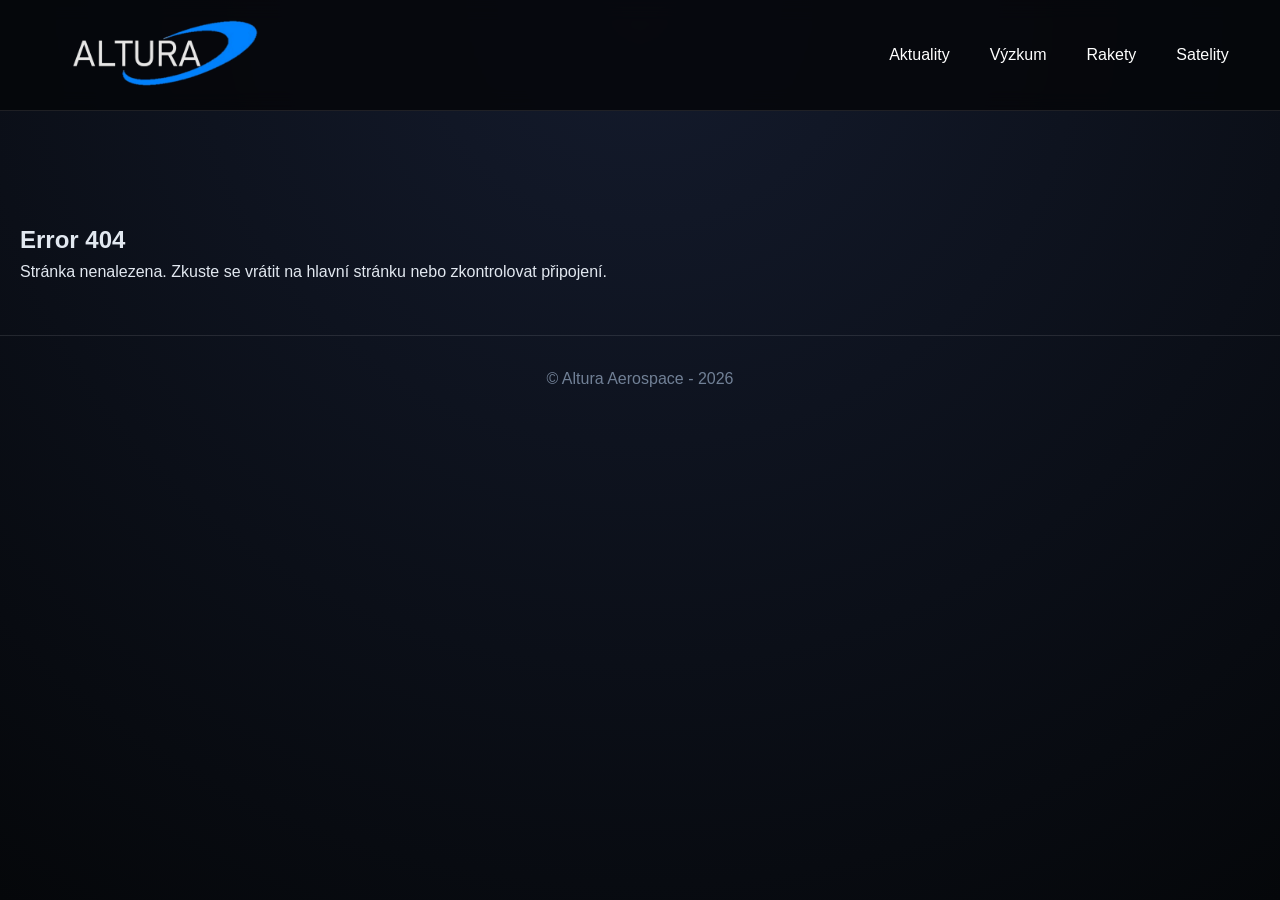
==== aktuality.html @ 78adb097 "nahrání souborů HHhH web altura" ====
<!DOCTYPE html>
<html lang="cs">
<head>
    <meta charset="UTF-8">
    <meta name="viewport" content="width=device-width, initial-scale=1.0">
    <title>Altura Aerospace | Poslání</title> 
    <link rel="stylesheet" href="style.css">
</head>
<body>

    <header class="sticky-header">
        <div class="header-fluid-wrap">
            <a href="index.html" class="logo-link">
                <img src="altura_logo_bile.png" alt="Logo" class="logo-img">
            </a>
            
            <nav class="main-nav">
                <ul>
                    <li><a href="aktuality.html">Aktuality</a></li>
                    <li><a href="vyzkum.html">Výzkum</a></li>
                    <li><a href="rakety.html">Rakety</a></li>
                    <li><a href="satelity.html">Satelity</a></li>
                </ul>
            </nav>
        </div>
    </header>

    <main>
        <section class="container">
            <div style="padding-top: 60px;">
                <h1>Error 404</h1>
                <p>Stránka nenalezena. Zkuste se vrátit na hlavní stránku nebo zkontrolovat připojení.</p>
            </div>
        </section>
    </main>

    <footer>
        <div class="container">
            <p>&copy; Altura Aerospace - 2026</p>
        </div>
    </footer>

</body>
</html>
---- style.css ----
/* === ZÁKLADNÍ NASTAVENÍ === */
* {
    margin: 0;
    padding: 0;
    box-sizing: border-box;
}

body {
    font-family: Arial, sans-serif;
    /* Vesmírné pozadí - jemný přechod z tmavě modré do černé */
    background: radial-gradient(circle at top center, #141b2d, #05070a);
    color: #e2e8f0; /* Světle šedá pro lepší čtení, ne úplně čistě bílá */
    line-height: 1.6;
    min-height: 100vh;
}

/* === KONTEJNER PRO OBSAH (STŘED) === */
.container {
    width: 100%;
    max-width: 1400px;
    margin: 0 auto;
    padding: 0 20px;
}

/* === FIXNÍ HORNÍ LIŠTA (STICKY HEADER) === */
.sticky-header {
    position: sticky;
    top: 0;
    z-index: 1000;
    /* Tmavá poloprůhledná lišta s efektem zamlženého skla */
    background-color: rgba(5, 7, 10, 0.85); 
    backdrop-filter: blur(10px); 
    border-bottom: 1px solid rgba(255, 255, 255, 0.1); /* Jemná světlá linka */
    padding: 15px 0;
    width: 100%;
}

/* Speciální obal pro lištu - ROZTAŽENÝ DO KRAJŮ */
.header-fluid-wrap {
    display: flex;
    justify-content: space-between; 
    align-items: center;
    padding: 0 4%; 
    width: 100%;
}

/* Logo */
.logo-img {
    height: 80px;
    display: block;
    /* POKUD MÁŠ ČERNÉ LOGO A ZMIZÍ TI NA TMAVÉM POZADÍ, ODKOMENTUJ ŘÁDEK NÍŽE: */
    /* filter: invert(1) brightness(2); */
}

/* === NAVIGACE A HOVER === */
.main-nav ul {
    list-style: none;
    display: flex;
    gap: 40px;
}

.main-nav ul li a {
    text-decoration: none;
    color: #ffffff; /* Bílé odkazy */
    font-size: 1rem;
    position: relative;
    padding-bottom: 5px;
    transition: color 0.3s ease;
}

.main-nav ul li a:hover {
    color: #00d2ff; /* Vesmírná azurová při najetí */
}

/* Hover podtržení */
.main-nav ul li a::after {
    content: '';
    position: absolute;
    width: 0;
    height: 2px;
    bottom: 0;
    left: 0;
    background-color: #00d2ff; /* Svítivá azurová barva podtržení */
    transition: width 0.4s ease;
    box-shadow: 0 0 8px rgba(0, 210, 255, 0.5); /* Svítivý efekt */
}

.main-nav ul li a:hover::after { 
    width: 100%;
}

/* === HLAVNÍ OBSAH === */
main {
    padding-top: 50px;
}

.hero-section {
    display: flex;
    gap: 60px;
    align-items: center;
    margin-bottom: 60px;
}

.hero-image-col {
    flex: 1;
}

.hero-text-col {
    flex: 1;
}

.hero-text-col h1, .hero-text-col h2 {
    color: #ffffff;
}

.hero-text-col p {
    color: #a0aec0; /* Světlejší šedá pro texty */
}

/* === PATIČKA === */
footer {
    border-top: 1px solid rgba(255, 255, 255, 0.1);
    padding: 30px 0;
    text-align: center;
    margin-top: 50px;
    color: #718096;
}

/* === MOBILNÍ VERZE === */
@media (max-width: 900px) {
    .header-fluid-wrap {
        flex-direction: column;
        gap: 15px;
    }
    
    .hero-section {
        flex-direction: column !important;
        text-align: center;
        gap: 20px;
    }
    
    .hero-text-col h1 {
        font-size: 2.5rem;
    }
}

/* === GRID SYSTÉM PRO RAKETY === */

.page-header {
    padding-top: 60px;
    margin-bottom: 40px;
}

.page-header h1 {
    color: #ffffff;
}

.rocket-grid {
    display: grid;
    grid-template-columns: repeat(auto-fill, minmax(350px, 1fr));
    gap: 30px;
    margin-bottom: 50px;
}

/* Karta rakety - vesmírný styl */
.rocket-card {
    text-decoration: none;
    color: #fff;
    background: #0f172a; /* Tmavě modro-šedá */
    border: 1px solid rgba(255, 255, 255, 0.05); /* Skoro neviditelný okraj */
    transition: transform 0.3s ease, box-shadow 0.3s ease, border-color 0.3s ease;
    display: flex;
    flex-direction: column;
    overflow: hidden;
    border-radius: 12px;
}

/* Hover efekt - karta se rozsvítí */
.rocket-card:hover {
    transform: translateY(-5px);
    box-shadow: 0 10px 25px rgba(0, 210, 255, 0.15); /* Azurová záře */
    border-color: rgba(0, 210, 255, 0.3); /* Linka zmodrá */
}

/* Prostor pro obrázek */
.rocket-image {
    width: 100%;
    height: 250px;
    background-color: #1a202c; /* Tmavý placeholder */
    overflow: hidden;
}

.rocket-image img {
    width: 100%;
    height: 100%;
    object-fit: cover;
    transition: transform 0.5s ease;
}

.rocket-card:hover .rocket-image img {
    transform: scale(1.05);
}

/* Textové informace v kartě */
.rocket-info {
    padding: 20px;
    border-top: 1px solid rgba(255, 255, 255, 0.05);
}

.rocket-status {
    font-size: 0.75rem;
    text-transform: uppercase;
    font-weight: bold;
    letter-spacing: 1px;
    color: #00d2ff; /* Status svítí modře */
    display: block;
    margin-bottom: 10px;
}

.rocket-name {
    font-size: 1.5rem;
    margin-bottom: 10px;
    color: #ffffff;
}

.rocket-desc {
    font-size: 0.9rem;
    color: #cbd5e1;
    line-height: 1.4;
}

/* === VÝZKUM PAGE: TEXTOVÝ OBSAH === */
.research-text-content {
    margin-bottom: 80px;
    display: flex;
    flex-direction: column;
    gap: 40px;
    max-width: 900px;
    margin-left: auto;
    margin-right: auto;
}

.text-block h2 {
    margin-bottom: 10px;
    border-bottom: 1px solid rgba(255, 255, 255, 0.1); /* Světlá dělící čára */
    padding-bottom: 10px;
    color: #ffffff;
}

/* === OPRAVA HERO SEKCE PRO VÝZKUM === */

.hero-img {
    width: 100%;
    height: 400px;
    object-fit: cover;
    border-radius: 20px;
    display: block;
    box-shadow: 0 10px 30px rgba(0, 0, 0, 0.5); /* Silnější stín pro splynutí s tmavým pozadím */
    border: 1px solid rgba(255, 255, 255, 0.05); /* Velmi jemný okraj okolo fotky */
}

.hero-text-col h2 {
    font-size: 2.2rem;
    margin-bottom: 15px;
    color: #ffffff;
}

@media (max-width: 900px) {
    .hero-img {
        height: 250px;
    }
}
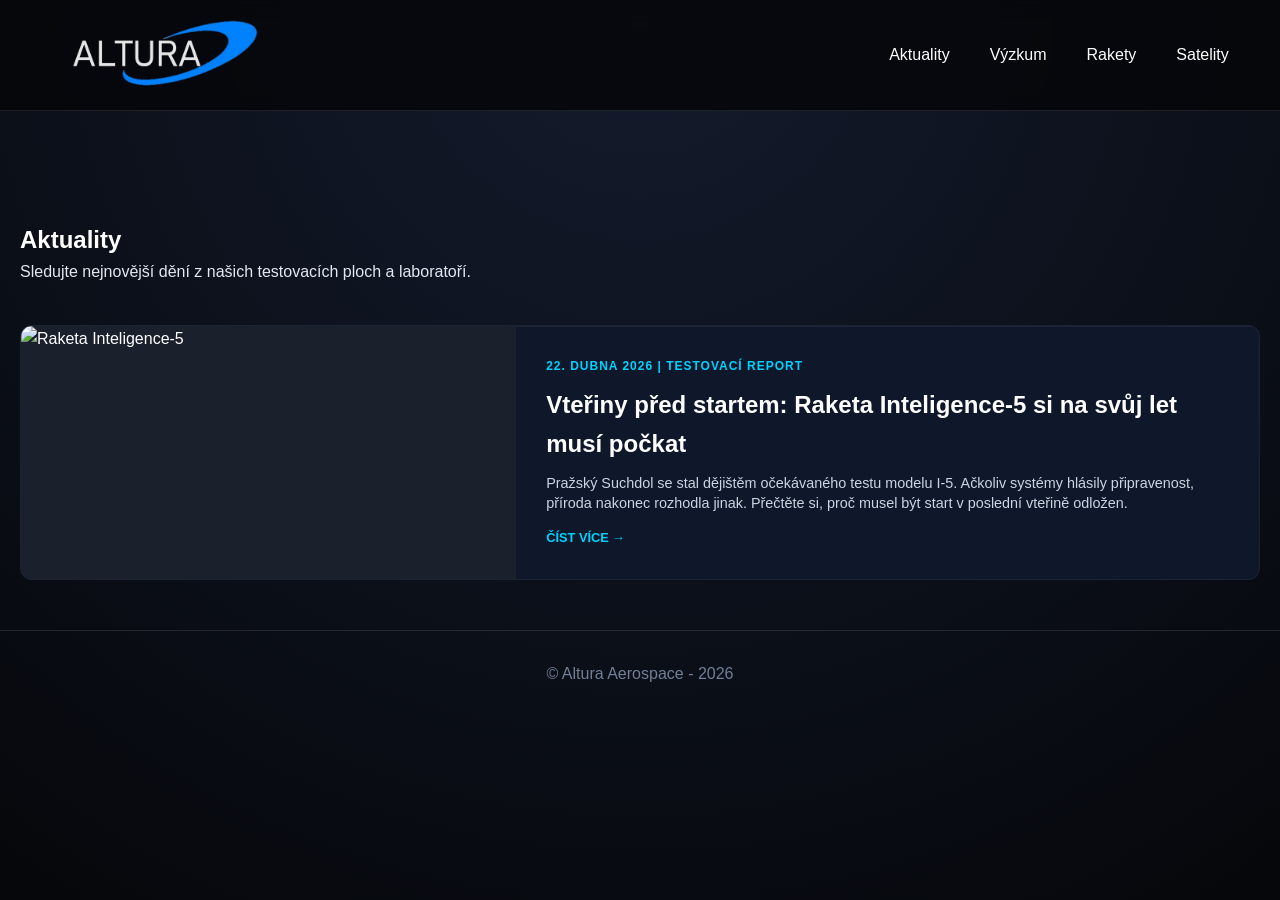
==== commit 3196a022: "Revise aktuality.html with new content and layout Updated the content of the aktuality.html file to " ====
--- a/aktuality.html
+++ b/aktuality.html
@@ -3,7 +3,7 @@
 <head>
     <meta charset="UTF-8">
     <meta name="viewport" content="width=device-width, initial-scale=1.0">
-    <title>Altura Aerospace | Poslání</title> 
+    <title>Altura Aerospace | Aktuality</title> 
     <link rel="stylesheet" href="style.css">
 </head>
 <body>
@@ -26,10 +26,25 @@
     </header>
 
     <main>
-        <section class="container">
-            <div style="padding-top: 60px;">
-                <h1>Error 404</h1>
-                <p>Stránka nenalezena. Zkuste se vrátit na hlavní stránku nebo zkontrolovat připojení.</p>
+        <section class="container page-header">
+            <h1>Aktuality</h1>
+            <p>Sledujte nejnovější dění z našich testovacích ploch a laboratoří.</p>
+            
+            <div style="margin-top: 40px;">
+                <a href="clanek-i5-22.4.2026.html" class="rocket-card" style="flex-direction: row; align-items: stretch; min-height: 250px;">
+                    <div class="rocket-image" style="width: 40%; height: auto; min-width: 300px;">
+                        <img src="i5_test_22.4.2026.jpeg" alt="Raketa Inteligence-5" style="height: 100%; object-fit: cover;">
+                    </div>
+                    
+                    <div class="rocket-info" style="width: 60%; display: flex; flex-direction: column; justify-content: center; padding: 30px;">
+                        <span class="rocket-status">22. dubna 2026 | Testovací report</span>
+                        <h2 class="rocket-name">Vteřiny před startem: Raketa Inteligence-5 si na svůj let musí počkat</h2>
+                        <p class="rocket-desc">
+                            Pražský Suchdol se stal dějištěm očekávaného testu modelu I-5. Ačkoliv systémy hlásily připravenost, příroda nakonec rozhodla jinak. Přečtěte si, proč musel být start v poslední vteřině odložen.
+                        </p>
+                        <span style="color: #00d2ff; margin-top: 15px; font-weight: bold; font-size: 0.8rem; text-transform: uppercase;">Číst více →</span>
+                    </div>
+                </a>
             </div>
         </section>
     </main>
@@ -41,4 +56,4 @@
     </footer>
 
 </body>
-</html>+</html>
--- a/style.css
+++ b/style.css
@@ -269,4 +269,69 @@
     .hero-img {
         height: 250px;
     }
-}+}
+
+/* === KARUSEL NASTAVENÍ === */
+.carousel {
+    position: relative;
+    width: 100%;
+    height: 400px; /* Stejná výška jako původní hero-img */
+    overflow: hidden;
+    border-radius: 20px;
+    box-shadow: 0 10px 30px rgba(0, 0, 0, 0.5);
+    border: 1px solid rgba(255, 255, 255, 0.05);
+}
+
+.carousel-inner {
+    position: relative;
+    width: 100%;
+    height: 100%;
+}
+
+.carousel-inner .hero-img {
+    position: absolute;
+    top: 0;
+    left: 0;
+    width: 100%;
+    height: 100%;
+    opacity: 0;
+    transition: opacity 0.8s ease-in-out; /* Plynulé prolnutí */
+    z-index: 1;
+}
+
+.carousel-inner .hero-img.active {
+    opacity: 1;
+    z-index: 2;
+}
+
+/* Tečky pod obrázkem */
+.carousel-dots {
+    position: absolute;
+    bottom: 15px;
+    left: 50%;
+    transform: translateX(-50%);
+    display: flex;
+    gap: 10px;
+    z-index: 10;
+}
+
+.dot {
+    width: 10px;
+    height: 10px;
+    background-color: rgba(255, 255, 255, 0.3);
+    border-radius: 50%;
+    cursor: pointer;
+    transition: background-color 0.3s ease;
+}
+
+.dot.active {
+    background-color: #00d2ff; /* Azurová z tvého stylu */
+    box-shadow: 0 0 8px rgba(0, 210, 255, 0.8);
+}
+
+/* Úprava pro mobil */
+@media (max-width: 900px) {
+    .carousel {
+        height: 250px;
+    }
+}
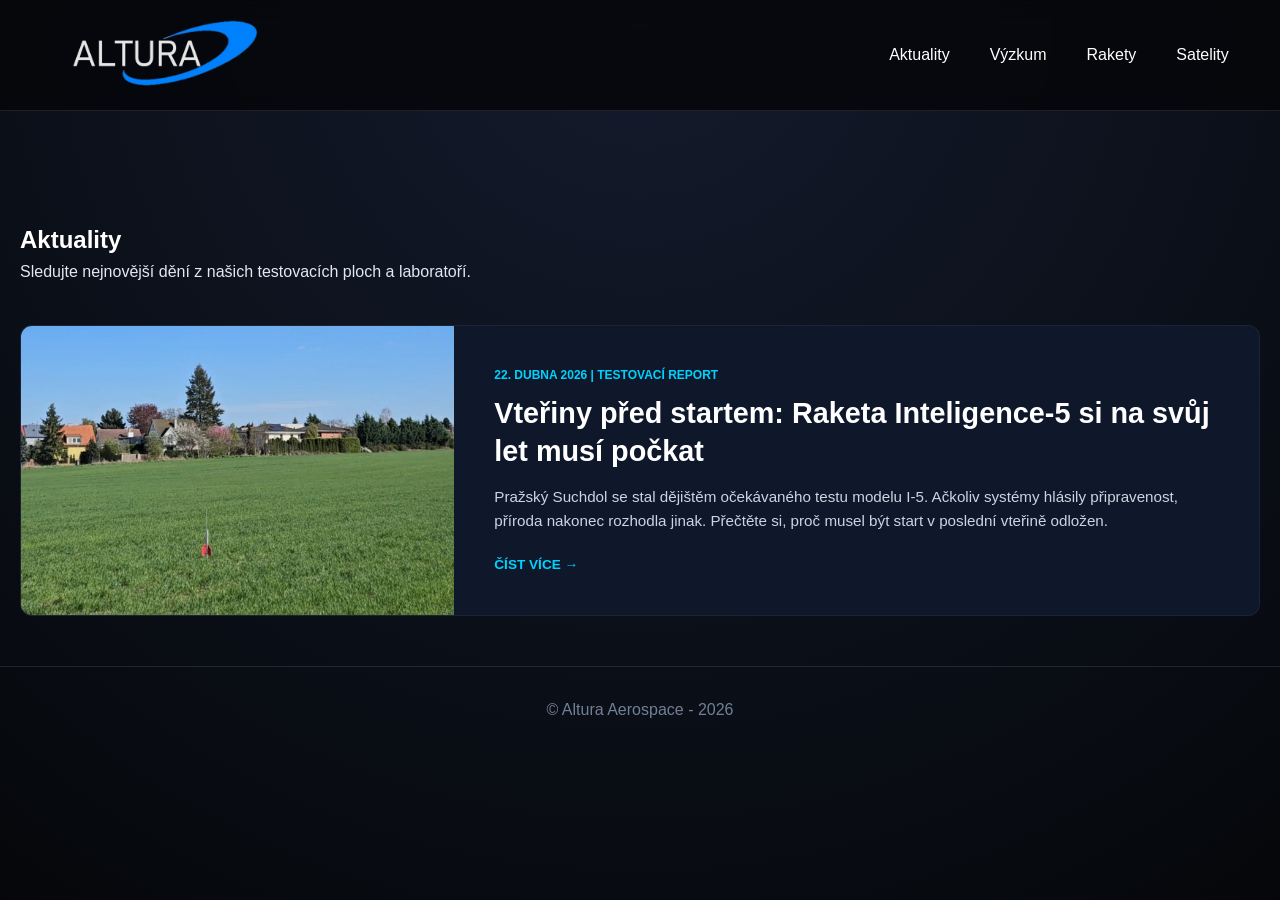
==== commit 42aa315f: "Refactor news section layout in aktuality.html Updated the structure and classes of the news section" ====
--- a/aktuality.html
+++ b/aktuality.html
@@ -26,27 +26,29 @@
     </header>
 
     <main>
-        <section class="container page-header">
-            <h1>Aktuality</h1>
-            <p>Sledujte nejnovější dění z našich testovacích ploch a laboratoří.</p>
+<section class="container page-header">
+    <h1>Aktuality</h1>
+    <p>Sledujte nejnovější dění z našich testovacích ploch a laboratoří.</p>
+    
+    <div class="news-list">
+        
+        <a href="clanek-i5-22.4.2026.html" class="article-card">
+            <div class="article-image">
+                <img src="i5_test_22.4.2026.jpeg" alt="Raketa Inteligence-5">
+            </div>
             
-            <div style="margin-top: 40px;">
-                <a href="clanek-i5-22.4.2026.html" class="rocket-card" style="flex-direction: row; align-items: stretch; min-height: 250px;">
-                    <div class="rocket-image" style="width: 40%; height: auto; min-width: 300px;">
-                        <img src="i5_test_22.4.2026.jpeg" alt="Raketa Inteligence-5" style="height: 100%; object-fit: cover;">
-                    </div>
-                    
-                    <div class="rocket-info" style="width: 60%; display: flex; flex-direction: column; justify-content: center; padding: 30px;">
-                        <span class="rocket-status">22. dubna 2026 | Testovací report</span>
-                        <h2 class="rocket-name">Vteřiny před startem: Raketa Inteligence-5 si na svůj let musí počkat</h2>
-                        <p class="rocket-desc">
-                            Pražský Suchdol se stal dějištěm očekávaného testu modelu I-5. Ačkoliv systémy hlásily připravenost, příroda nakonec rozhodla jinak. Přečtěte si, proč musel být start v poslední vteřině odložen.
-                        </p>
-                        <span style="color: #00d2ff; margin-top: 15px; font-weight: bold; font-size: 0.8rem; text-transform: uppercase;">Číst více →</span>
-                    </div>
-                </a>
+            <div class="article-info">
+                <span class="article-status">22. dubna 2026 | Testovací report</span>
+                <h2 class="article-name">Vteřiny před startem: Raketa Inteligence-5 si na svůj let musí počkat</h2>
+                <p class="article-desc">
+                    Pražský Suchdol se stal dějištěm očekávaného testu modelu I-5. Ačkoliv systémy hlásily připravenost, příroda nakonec rozhodla jinak. Přečtěte si, proč musel být start v poslední vteřině odložen.
+                </p>
+                <span class="read-more">Číst více →</span>
             </div>
-        </section>
+        </a>
+
+        </div>
+</section>
     </main>
 
     <footer>
--- a/style.css
+++ b/style.css
@@ -271,15 +271,17 @@
     }
 }
 
-/* === KARUSEL NASTAVENÍ === */
+/* === OPRAVENÝ RESPONZIVNÍ KARUSEL === */
 .carousel {
     position: relative;
     width: 100%;
-    height: 400px; /* Stejná výška jako původní hero-img */
+    /* Poměr stran 16:9 zajistí, že to nebude jen pruh */
+    aspect-ratio: 16 / 9; 
     overflow: hidden;
     border-radius: 20px;
     box-shadow: 0 10px 30px rgba(0, 0, 0, 0.5);
-    border: 1px solid rgba(255, 255, 255, 0.05);
+    border: 1px solid rgba(255, 255, 255, 0.1);
+    background-color: #1a202c; /* To je ta šedá, co vidíš, když se obrázek nenačte */
 }
 
 .carousel-inner {
@@ -294,8 +296,9 @@
     left: 0;
     width: 100%;
     height: 100%;
+    object-fit: cover; /* Obrázek vyplní celý prostor bez deformace */
     opacity: 0;
-    transition: opacity 0.8s ease-in-out; /* Plynulé prolnutí */
+    transition: opacity 0.8s ease-in-out;
     z-index: 1;
 }
 
@@ -304,34 +307,135 @@
     z-index: 2;
 }
 
-/* Tečky pod obrázkem */
+/* Tečky zůstávají podobné, jen je posuneme trochu výš */
 .carousel-dots {
     position: absolute;
-    bottom: 15px;
+    bottom: 10px;
     left: 50%;
     transform: translateX(-50%);
     display: flex;
-    gap: 10px;
+    gap: 8px;
     z-index: 10;
 }
 
 .dot {
-    width: 10px;
-    height: 10px;
-    background-color: rgba(255, 255, 255, 0.3);
+    width: 8px;
+    height: 8px;
+    background-color: rgba(255, 255, 255, 0.4);
     border-radius: 50%;
     cursor: pointer;
-    transition: background-color 0.3s ease;
 }
 
 .dot.active {
-    background-color: #00d2ff; /* Azurová z tvého stylu */
-    box-shadow: 0 0 8px rgba(0, 210, 255, 0.8);
-}
-
-/* Úprava pro mobil */
+    background-color: #00d2ff;
+    box-shadow: 0 0 8px #00d2ff;
+}
+
+/* === OPRAVA PRO MOBILY === */
 @media (max-width: 900px) {
+    .hero-image-col {
+        width: 100%; /* Zajistí, že sloupec s fotkou nezmizí */
+        margin-bottom: 20px;
+    }
+
     .carousel {
-        height: 250px;
-    }
-}
+        /* Na mobilu může být poměr stran trochu vyšší, aby fotka byla větší */
+        aspect-ratio: 4 / 3; 
+    }
+}
+
+/* === NEWS LIST & ARTICLE CARD === */
+.news-list {
+    display: flex;
+    flex-direction: column;
+    gap: 30px;
+    margin-top: 40px;
+}
+
+.article-card {
+    display: flex;
+    flex-direction: column; /* Mobil: pod sebou */
+    background: #0f172a;
+    border: 1px solid rgba(255, 255, 255, 0.05);
+    border-radius: 12px;
+    overflow: hidden;
+    text-decoration: none;
+    transition: transform 0.3s ease, border-color 0.3s ease, box-shadow 0.3s ease;
+}
+
+.article-card:hover {
+    transform: translateY(-5px);
+    border-color: rgba(0, 210, 255, 0.3);
+    box-shadow: 0 10px 25px rgba(0, 210, 255, 0.1);
+}
+
+/* Obrázek v článku */
+.article-image {
+    width: 100%;
+    height: 220px;
+}
+
+.article-image img {
+    width: 100%;
+    height: 100%;
+    object-fit: cover;
+}
+
+/* Text v článku */
+.article-info {
+    padding: 25px;
+    display: flex;
+    flex-direction: column;
+    justify-content: center;
+}
+
+.article-status {
+    font-size: 0.75rem;
+    color: #00d2ff;
+    text-transform: uppercase;
+    font-weight: bold;
+    margin-bottom: 10px;
+}
+
+.article-name {
+    color: #fff;
+    font-size: 1.4rem;
+    margin-bottom: 15px;
+    line-height: 1.3;
+}
+
+.article-desc {
+    color: #cbd5e1;
+    font-size: 0.95rem;
+    margin-bottom: 20px;
+}
+
+.read-more {
+    color: #00d2ff;
+    font-weight: bold;
+    font-size: 0.85rem;
+    text-transform: uppercase;
+}
+
+/* === DESKTOP ÚPRAVA (nad 900px) === */
+@media (min-width: 900px) {
+    .article-card {
+        flex-direction: row; /* Vedle sebe */
+        min-height: 280px;
+    }
+
+    .article-image {
+        width: 35%; /* Obrázek zabere 35% */
+        height: auto;
+        min-width: 300px;
+    }
+
+    .article-info {
+        width: 65%;
+        padding: 40px;
+    }
+
+    .article-name {
+        font-size: 1.8rem;
+    }
+}
